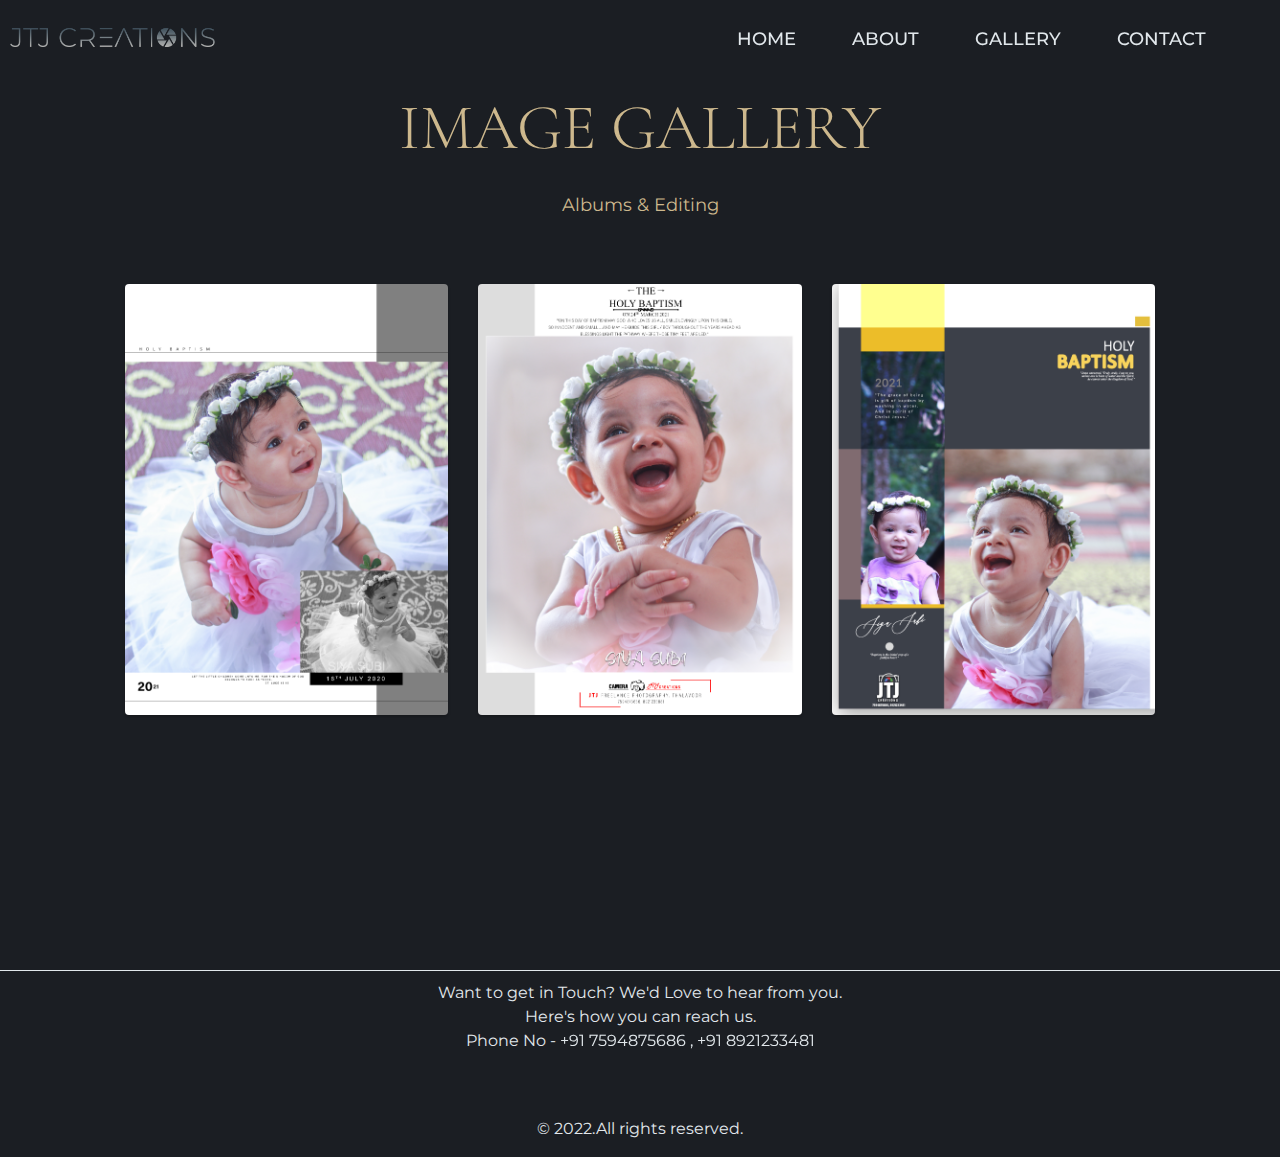
==== albums.html @ b892f604 "first commit" ====
<!DOCTYPE html>
<html lang="en">
<head>
    <meta charset="UTF-8">
    <meta http-equiv="X-UA-Compatible" content="IE=edge">
    <meta name="viewport" content="width=device-width, initial-scale=1.0">

    <title>Albums & Editing</title>

    <!-- bootstrap css -->
    <link rel="stylesheet" href="https://maxcdn.bootstrapcdn.com/bootstrap/4.0.0/css/bootstrap.min.css" integrity="sha384-Gn5384xqQ1aoWXA+058RXPxPg6fy4IWvTNh0E263XmFcJlSAwiGgFAW/dAiS6JXm" crossorigin="anonymous" />


    <!-- <link rel="stylesheet" href="https://maxcdn.bootstrapcdn.com/bootstrap/3.3.7/css/bootstrap.min.css"> -->
    <link rel="stylesheet" href="https://cdnjs.cloudflare.com/ajax/libs/baguettebox.js/1.8.1/baguetteBox.min.css">
    <link rel="stylesheet" href="gallery-grid.css">

    <!-- font awsome -->
    <link rel="stylesheet" href="https://cdnjs.cloudflare.com/ajax/libs/font-awesome/6.2.0/css/all.min.css" integrity="sha512-xh6O/CkQoPOWDdYTDqeRdPCVd1SpvCA9XXcUnZS2FmJNp1coAFzvtCN9BmamE+4aHK8yyUHUSCcJHgXloTyT2A==" crossorigin="anonymous" referrerpolicy="no-referrer">

    <link rel="stylesheet" href="button.css">

    <link rel="stylesheet" href="variables.css"> 
    
</head>
<body>
    <header class="head-jtj">
        <div class="row">
            <div class="col-md-5 col-6 p-4">
              <a href="index.html" style="text-decoration: none;"><img src="./img/logo MM.png" width="auto" height="30" class="d-inline-block align-top" alt=""></a>
            </div>

            <div class="col-md-7 col-6 my-auto top-bar">
                <nav class="navbar navbar-expand-lg navbar-light">
                  <button class="navbar-toggler ml-auto" type="button" data-toggle="collapse" data-target="#navbarNav" aria-controls="navbarNav" aria-expanded="false" aria-label="Toggle navigation">
                    <span class="ham-icon"><i class="fa-solid fa-bars"></i></span>
                  </button>
                    <div class="collapse navbar-collapse" id="navbarNav">
                      <ul class="navbar-nav ml-auto nav-jtj">
                        <li class="nav-item ml-auto underline-anime first after">
                          <a class="nav-link " href="index.html#home">HOME</a>
                        </li>
                        <li class="nav-item ml-auto underline-anime first after">
                          <a class="nav-link" href="index.html#about">ABOUT</a>
                        </li>
                        <li class="nav-item ml-auto underline-anime first after">
                          <a class="nav-link" href="index.html#gallery">GALLERY</a>
                        </li>
                        <li class="nav-item ml-auto underline-anime first after">
                          <a class="nav-link" href="index.html#contact">CONTACT</a>
                        </li>
                      </ul>
                    </div>
                  </nav>

            </div>

        </div>
    </header>

    <div class="body">
        <div class="container gallery-container">

            <h1>IMAGE GALLERY</h1>
    
            <p class="page-description text-center">Albums & Editing</p>
            
            <div class="tz-gallery">
    
                <div class="row">
                    <div class="col-sm-6 col-md-4">
                        <a class="lightbox" href="gallery/album/1.jpg">
                            <img src="gallery/album/1.jpg" alt="">
                        </a>
                    </div>
                    <div class="col-sm-6 col-md-4">
                        <a class="lightbox" href="gallery/album/cover_page.jpg">
                            <img src="gallery/album/cover_page.jpg" alt="">
                        </a>
                    </div>
                    <div class="col-sm-12 col-md-4">
                        <a class="lightbox" href="gallery/album/end_page.jpg">
                            <img src="gallery/album/end_page.jpg" alt="">
                        </a>
                    </div>
                    <div class="col-sm-6 col-md-4">
                        <a class="lightbox" href="gallery/album/11.jpg">
                            <img src="gallery/album/11.jpg" alt="">
                        </a>
                    </div>
                    <div class="col-sm-6 col-md-4">
                        <a class="lightbox" href="gallery/album/12.jpg">
                            <img src="gallery/album/12.jpg" alt="">
                        </a>
                    </div>
                    <div class="col-sm-6 col-md-4">
                        <a class="lightbox" href="gallery/album/bapt20.JPG">
                            <img src="gallery/album/bapt20.JPG" alt="">
                        </a>
                    </div>
                    <div class="col-sm-6 col-md-4">
                        <a class="lightbox" href="gallery/album/bapt21.JPG">
                            <img src="gallery/album/bapt21.JPG" alt="">
                        </a>
                    </div>
                    <div class="col-sm-6 col-md-4">
                        <a class="lightbox" href="gallery/album/bapt22.JPG">
                            <img src="gallery/album/bapt22.JPG" alt="">
                        </a>
                    </div>
                    <div class="col-sm-6 col-md-4">
                        <a class="lightbox" href="gallery/album/bapt23.JPG">
                            <img src="gallery/album/bapt23.JPG" alt="">
                        </a>
                    </div>
                </div>
    
            </div>
    
        </div>
    </div>

    <footer id="footer">
        <div class="container-fluid footer">
          <div class="row">
            <div class="col-12">
              <p>
                Want to get in Touch? We'd Love to hear from you.<br>Here's how you can reach us.
                <br>Phone No - <a href="tel:+917594875686" class="contact-description-mail underline-anime first after">+91 7594875686 ,</a>
                <a href="tel:+918921233481" class="contact-description-mail underline-anime first after">+91 8921233481</a>
              </p>
            </div>
          </div>
          <div class="row">
            <div class="col-12">
              <a href="https://www.facebook.com/profile.php?id=100076379604525" class="footer-icons"><i class="fa-brands fa-facebook-f"></i></a>
              <a href="https://www.instagram.com/jtjcreations_" class="footer-icons"><i class="fab fa-instagram"></i></a>
              <a href="https://wa.me/917594906242?text=" class="footer-icons"><i class="fa-brands fa-whatsapp"></i></a>
              <a href="mailto:jtjcreations2020@gmail.com" class="footer-icons"><i class="fa-solid fa-envelope"></i></a> <br><br>
              <p>&copy; 2022.All rights reserved.</p>
            </div>
          </div>
        </div>
      </footer>

    <!-- bootstrap javascript -->
    
    <script src="https://code.jquery.com/jquery-3.2.1.slim.min.js"
    integrity="sha384-KJ3o2DKtIkvYIK3UENzmM7KCkRr/rE9/Qpg6aAZGJwFDMVNA/GpGFF93hXpG5KkN"
    crossorigin="anonymous"></script>
    <script src="https://cdnjs.cloudflare.com/ajax/libs/popper.js/1.12.9/umd/popper.min.js"
    integrity="sha384-ApNbgh9B+Y1QKtv3Rn7W3mgPxhU9K/ScQsAP7hUibX39j7fakFPskvXusvfa0b4Q"
    crossorigin="anonymous"></script>
    <script src="https://maxcdn.bootstrapcdn.com/bootstrap/4.0.0/js/bootstrap.min.js"
    integrity="sha384-JZR6Spejh4U02d8jOt6vLEHfe/JQGiRRSQQxSfFWpi1MquVdAyjUar5+76PVCmYl"
    crossorigin="anonymous"></script> 

    <script src="galleryscript.js"></script>

    <script src="https://cdnjs.cloudflare.com/ajax/libs/baguettebox.js/1.8.1/baguetteBox.min.js"></script>
    <script>
        baguetteBox.run('.tz-gallery');
    </script>

</body>
</html>
---- gallery-grid.css ----
*{
    margin: 0;
    padding: 0; 
    border: none;
    outline: none;   
    font-family: var(--font-family);
    scroll-behavior: smooth;
    box-sizing: border-box;
}

.body {
    background: var(--bg-body);
    min-height: 100vh;
}

/* .container.gallery-container {
    background: linear-gradient(225deg, #181b20, #1d2025);
    box-shadow:  -20px 20px 60px #171a1e,20px -20px 60px #1f2328;
    color: var(--color-primary);
    min-height: 100vh;
    border-radius: 20px;
    
} */

.head-jtj{
    position: fixed;
    z-index: 2;
    width: 100%;
    background: var(--bg-body);
    top: 0;
}

.nav-jtj{
    font-size: 17px;
    padding-right: 30px;
}

.nav-jtj li{
    padding: 0px 20px;
}

.top-bar .navbar .nav-jtj li a{
    color: var(--color-light);
}

.top-bar .navbar .nav-jtj li:hover a{
    color: var(--color-light);
} 


.top-bar .navbar button{
    color: var(--color-light);
}

.nav-item{
    font-weight: 500;
    font-size: large;
}


.gallery-container h1 {
    padding-top: 20px;
    text-align: center;
    margin-top: 70px;
    font-family: var(--font-family-head);
    font-weight: 300;
    font-size: 4rem;
    color: var(--color-secondary);
}


.gallery-container p.page-description {
    text-align: center;
    max-width: 800px;
    margin: 25px auto;
    color: var(--color-secondary);
    font-size: 18px;
}

.tz-gallery {
    padding: 40px;
}

.tz-gallery .lightbox img {
    width: 100%;
    margin-bottom: 30px;
    transition: 0.2s ease-in-out;
    box-shadow: 0 2px 3px rgba(0,0,0,0.2);
}


.tz-gallery .lightbox img:hover {
    transform: scale(1.05);
    box-shadow: 0 8px 15px rgba(0,0,0,0.3);
}

.tz-gallery img {
    border-radius: 4px;
}

.baguetteBox-button {
    background-color: transparent !important;
}

footer{
    background: var(--bg-body);
    border-top: 1px solid var(--color-light);
    padding-top: 10px;
    text-align: center;
}

footer .footer p{
    color: var(--color-light);
}

.footer-icons{
    color: var(--color-light);
    padding: 15px;
}

.footer-icons:hover{
    color: var(--color-secondary);
}

.contact-description-mail{
    color: var(--color-light);
}


@media(max-width: 768px) {
    body {
        padding: 0;
    }

    .container.gallery-container {
        border-radius: 0;
    }
}
---- button.css ----
/* button underline animation style */

.underline-anime,.underline-anime:visited,.underline-anime:hover,.underline-anime:active{
  -webkit-backface-visibility:hidden;
          backface-visibility:hidden;
	position:relative;
  transition:0.5s color ease;
	text-decoration:none;
}
.underline-anime:hover{
	color: var(--color-light);
}
.underline-anime.before:before,.underline-anime.after:after{
  content: "";
  transition:0.5s all ease;
  -webkit-backface-visibility:hidden;
          backface-visibility:hidden;
  position:absolute;
}
.underline-anime.before:before{
  top:-0.25em;
}
.underline-anime.after:after{
  bottom:-0.25em;
}
.underline-anime.before:before,.underline-anime.after:after{
  height:0.15rem;
  width:0;
  background: var(--color-light);
}
.underline-anime.first:after{
  left:0;
}

.underline-anime.before:hover:before,.underline-anime.after:hover:after{
  width:100%;
}


/* .tenth.before:before{
  top:-0.25em;
}
.tenth.after:after{
  bottom:-0.25em;
}

.square{
  box-sizing:border-box;
  margin-left:-0.4em;
  position:relative;
  overflow:hidden;
}
.square .underline-anime{
  position:static;
  padding:0.2em 1.5em;
}
.square:before,.square:after{
  content: "";
  box-sizing:border-box;
  transition:0.25s all ease;
  -webkit-backface-visibility:hidden;
          backface-visibility:hidden;
  position:absolute;
  width:0.15rem;
  height:0;
  background: var(--color-light);
}
.square:before{
  left:0;
  bottom:-0.2em;
}
.square.individual:before{
  transition-delay:0.6s;
}
.square:after{
  right:0;
  top:-0.2em;
}
.square.individual:after{
  transition-delay:0.2s;
}
.square .underline-anime:before{
  left:0;
  transition:0.25s all ease;
}
.square .underline-anime:after{
  right:0;
  transition:0.25s all ease;
}
.square.individual .underline-anime:after{
  transition:0.25s all ease 0.4s;
}
.square:hover:before,.square:hover:after{
  height:calc(100% + 0.4em);
}
.square:hover .underline-anime:before,.square:hover .underline-anime:after{
  width:100%;
} */
---- variables.css ----
@import url('https://fonts.googleapis.com/css2?family=Cormorant+Garamond:wght@500&family=Montserrat&display=swap');
@import url('https://fonts.googleapis.com/css2?family=Lato&family=Rubik&display=swap');
@import url('https://fonts.googleapis.com/css2?family=Cormorant+Garamond:wght@300&display=swap');
@import url('https://fonts.googleapis.com/css2?family=Crimson+Text&display=swap');

:root{
    --bg-body: #1B1E23;
    --color-primary: #DBC277;
    --color-secondary: #CDB88D;
    --color-light: #e2e8ec;
    --color-dark: #1B1E23;
    --background-gradient-dark: linear-gradient(145deg, #181b20, #1d2025);
    --box-shadow: 20px 20px 60px #171a1e,-20px -20px 60px #1f2328;
    --box-shadow-small: 2px 2px 6px #171a1e,-2px -2px 6px #1f2328;
    --font-family: 'Montserrat', sans-serif;
    --font-family-head: 'Cormorant Garamond', serif;
}

[data-theme="dark"]{
    --bg-body: #f5f5f5;
    --color-primary: #3166ac;
    --color-secondary: #3A3560;
    --color-light: #000000;
    --color-dark: #F6FBFF;
    --background-gradient-dark: linear-gradient(145deg, #dde2e6, #ffffff);
    --box-shadow: 20px 20px 60px #d1d5d9,-20px -20px 60px #ffffff;;
    --box-shadow-small: 2px 2px 6px #d1d5d9,-2px -2px 6px #ffffff;
    --font-family: 'Montserrat', sans-serif;
    --font-family-head: 'Crimson Text', serif;
}
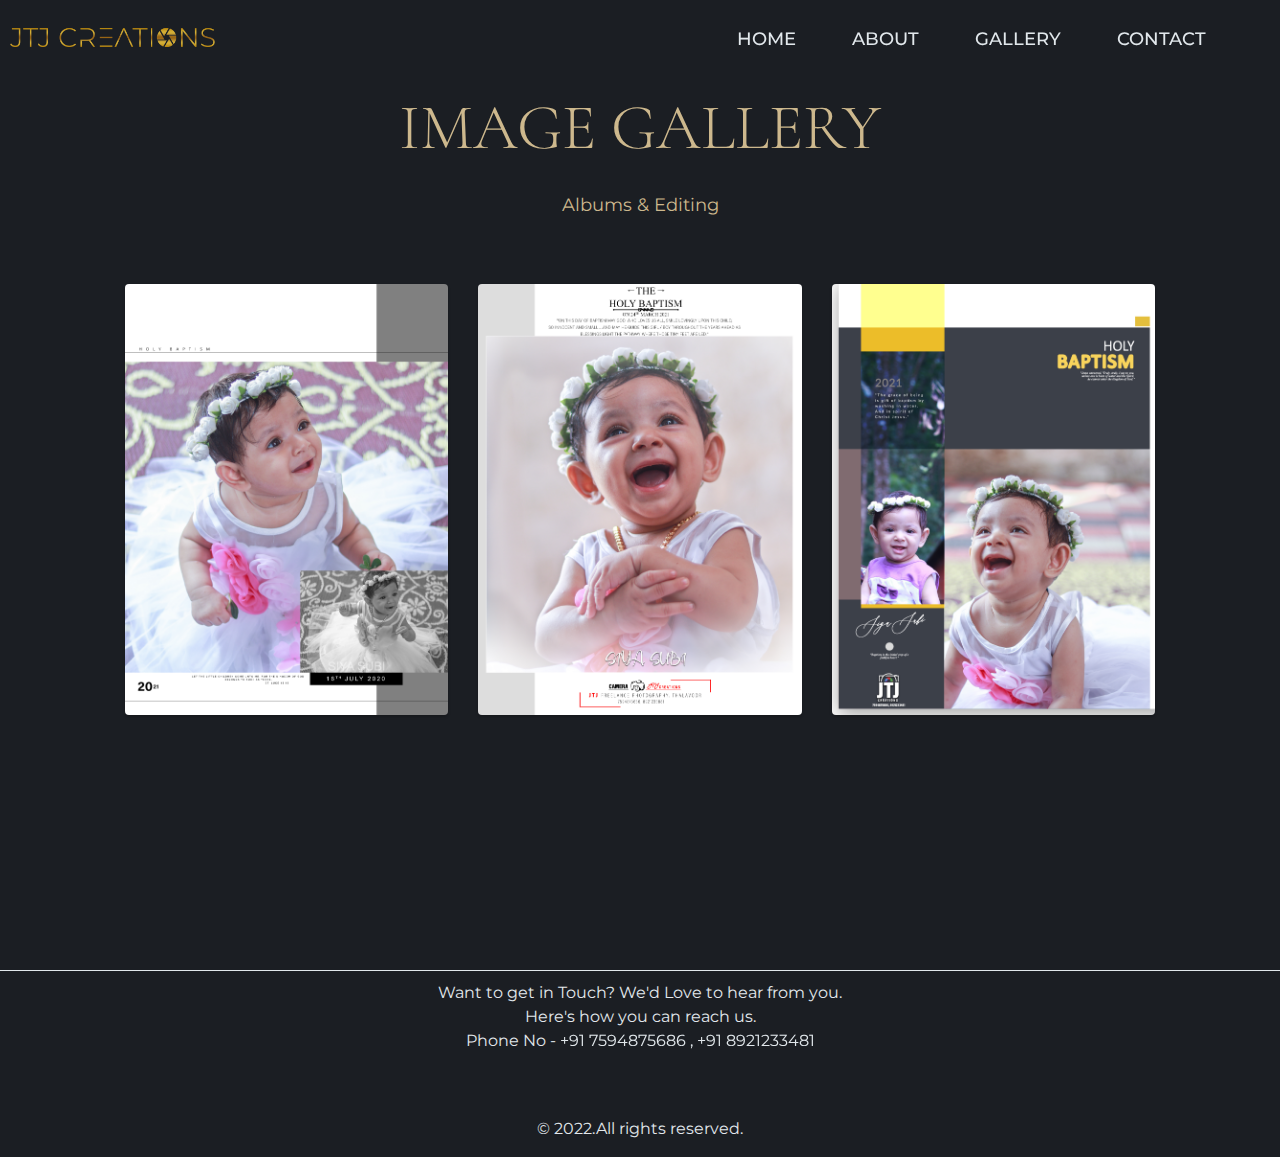
==== commit fe007641: "image gallery nav logo added" ====
--- a/albums.html
+++ b/albums.html
@@ -1,166 +1,214 @@
 <!DOCTYPE html>
 <html lang="en">
-<head>
-    <meta charset="UTF-8">
-    <meta http-equiv="X-UA-Compatible" content="IE=edge">
-    <meta name="viewport" content="width=device-width, initial-scale=1.0">
+  <head>
+    <meta charset="UTF-8" />
+    <meta http-equiv="X-UA-Compatible" content="IE=edge" />
+    <meta name="viewport" content="width=device-width, initial-scale=1.0" />
 
     <title>Albums & Editing</title>
 
     <!-- bootstrap css -->
-    <link rel="stylesheet" href="https://maxcdn.bootstrapcdn.com/bootstrap/4.0.0/css/bootstrap.min.css" integrity="sha384-Gn5384xqQ1aoWXA+058RXPxPg6fy4IWvTNh0E263XmFcJlSAwiGgFAW/dAiS6JXm" crossorigin="anonymous" />
-
+    <link
+      rel="stylesheet"
+      href="https://maxcdn.bootstrapcdn.com/bootstrap/4.0.0/css/bootstrap.min.css"
+      integrity="sha384-Gn5384xqQ1aoWXA+058RXPxPg6fy4IWvTNh0E263XmFcJlSAwiGgFAW/dAiS6JXm"
+      crossorigin="anonymous"
+    />
 
     <!-- <link rel="stylesheet" href="https://maxcdn.bootstrapcdn.com/bootstrap/3.3.7/css/bootstrap.min.css"> -->
-    <link rel="stylesheet" href="https://cdnjs.cloudflare.com/ajax/libs/baguettebox.js/1.8.1/baguetteBox.min.css">
-    <link rel="stylesheet" href="gallery-grid.css">
+    <link
+      rel="stylesheet"
+      href="https://cdnjs.cloudflare.com/ajax/libs/baguettebox.js/1.8.1/baguetteBox.min.css"
+    />
+    <link rel="stylesheet" href="gallery-grid.css" />
 
     <!-- font awsome -->
-    <link rel="stylesheet" href="https://cdnjs.cloudflare.com/ajax/libs/font-awesome/6.2.0/css/all.min.css" integrity="sha512-xh6O/CkQoPOWDdYTDqeRdPCVd1SpvCA9XXcUnZS2FmJNp1coAFzvtCN9BmamE+4aHK8yyUHUSCcJHgXloTyT2A==" crossorigin="anonymous" referrerpolicy="no-referrer">
-
-    <link rel="stylesheet" href="button.css">
-
-    <link rel="stylesheet" href="variables.css"> 
-    
-</head>
-<body>
+    <link
+      rel="stylesheet"
+      href="https://cdnjs.cloudflare.com/ajax/libs/font-awesome/6.2.0/css/all.min.css"
+      integrity="sha512-xh6O/CkQoPOWDdYTDqeRdPCVd1SpvCA9XXcUnZS2FmJNp1coAFzvtCN9BmamE+4aHK8yyUHUSCcJHgXloTyT2A=="
+      crossorigin="anonymous"
+      referrerpolicy="no-referrer"
+    />
+
+    <link rel="stylesheet" href="button.css" />
+
+    <link rel="stylesheet" href="variables.css" />
+  </head>
+  <body>
     <header class="head-jtj">
+      <div class="row">
+        <div class="col-md-5 col-6 p-4">
+          <a href="index.html" style="text-decoration: none"
+            ><img
+              src="./img/logo JTJ.png"
+              width="auto"
+              height="30"
+              class="d-inline-block align-top"
+              alt=""
+          /></a>
+        </div>
+
+        <div class="col-md-7 col-6 my-auto top-bar">
+          <nav class="navbar navbar-expand-lg navbar-light">
+            <button
+              class="navbar-toggler ml-auto"
+              type="button"
+              data-toggle="collapse"
+              data-target="#navbarNav"
+              aria-controls="navbarNav"
+              aria-expanded="false"
+              aria-label="Toggle navigation"
+            >
+              <span class="ham-icon"><i class="fa-solid fa-bars"></i></span>
+            </button>
+            <div class="collapse navbar-collapse" id="navbarNav">
+              <ul class="navbar-nav ml-auto nav-jtj">
+                <li class="nav-item ml-auto underline-anime first after">
+                  <a class="nav-link" href="index.html#home">HOME</a>
+                </li>
+                <li class="nav-item ml-auto underline-anime first after">
+                  <a class="nav-link" href="index.html#about">ABOUT</a>
+                </li>
+                <li class="nav-item ml-auto underline-anime first after">
+                  <a class="nav-link" href="index.html#gallery">GALLERY</a>
+                </li>
+                <li class="nav-item ml-auto underline-anime first after">
+                  <a class="nav-link" href="index.html#contact">CONTACT</a>
+                </li>
+              </ul>
+            </div>
+          </nav>
+        </div>
+      </div>
+    </header>
+
+    <div class="body">
+      <div class="container gallery-container">
+        <h1>IMAGE GALLERY</h1>
+
+        <p class="page-description text-center">Albums & Editing</p>
+
+        <div class="tz-gallery">
+          <div class="row">
+            <div class="col-sm-6 col-md-4">
+              <a class="lightbox" href="gallery/album/1.jpg">
+                <img src="gallery/album/1.jpg" alt="" />
+              </a>
+            </div>
+            <div class="col-sm-6 col-md-4">
+              <a class="lightbox" href="gallery/album/cover_page.jpg">
+                <img src="gallery/album/cover_page.jpg" alt="" />
+              </a>
+            </div>
+            <div class="col-sm-12 col-md-4">
+              <a class="lightbox" href="gallery/album/end_page.jpg">
+                <img src="gallery/album/end_page.jpg" alt="" />
+              </a>
+            </div>
+            <div class="col-sm-6 col-md-4">
+              <a class="lightbox" href="gallery/album/11.jpg">
+                <img src="gallery/album/11.jpg" alt="" />
+              </a>
+            </div>
+            <div class="col-sm-6 col-md-4">
+              <a class="lightbox" href="gallery/album/12.jpg">
+                <img src="gallery/album/12.jpg" alt="" />
+              </a>
+            </div>
+            <div class="col-sm-6 col-md-4">
+              <a class="lightbox" href="gallery/album/bapt20.JPG">
+                <img src="gallery/album/bapt20.JPG" alt="" />
+              </a>
+            </div>
+            <div class="col-sm-6 col-md-4">
+              <a class="lightbox" href="gallery/album/bapt21.JPG">
+                <img src="gallery/album/bapt21.JPG" alt="" />
+              </a>
+            </div>
+            <div class="col-sm-6 col-md-4">
+              <a class="lightbox" href="gallery/album/bapt22.JPG">
+                <img src="gallery/album/bapt22.JPG" alt="" />
+              </a>
+            </div>
+            <div class="col-sm-6 col-md-4">
+              <a class="lightbox" href="gallery/album/bapt23.JPG">
+                <img src="gallery/album/bapt23.JPG" alt="" />
+              </a>
+            </div>
+          </div>
+        </div>
+      </div>
+    </div>
+
+    <footer id="footer">
+      <div class="container-fluid footer">
         <div class="row">
-            <div class="col-md-5 col-6 p-4">
-              <a href="index.html" style="text-decoration: none;"><img src="./img/logo MM.png" width="auto" height="30" class="d-inline-block align-top" alt=""></a>
-            </div>
-
-            <div class="col-md-7 col-6 my-auto top-bar">
-                <nav class="navbar navbar-expand-lg navbar-light">
-                  <button class="navbar-toggler ml-auto" type="button" data-toggle="collapse" data-target="#navbarNav" aria-controls="navbarNav" aria-expanded="false" aria-label="Toggle navigation">
-                    <span class="ham-icon"><i class="fa-solid fa-bars"></i></span>
-                  </button>
-                    <div class="collapse navbar-collapse" id="navbarNav">
-                      <ul class="navbar-nav ml-auto nav-jtj">
-                        <li class="nav-item ml-auto underline-anime first after">
-                          <a class="nav-link " href="index.html#home">HOME</a>
-                        </li>
-                        <li class="nav-item ml-auto underline-anime first after">
-                          <a class="nav-link" href="index.html#about">ABOUT</a>
-                        </li>
-                        <li class="nav-item ml-auto underline-anime first after">
-                          <a class="nav-link" href="index.html#gallery">GALLERY</a>
-                        </li>
-                        <li class="nav-item ml-auto underline-anime first after">
-                          <a class="nav-link" href="index.html#contact">CONTACT</a>
-                        </li>
-                      </ul>
-                    </div>
-                  </nav>
-
-            </div>
-
-        </div>
-    </header>
-
-    <div class="body">
-        <div class="container gallery-container">
-
-            <h1>IMAGE GALLERY</h1>
-    
-            <p class="page-description text-center">Albums & Editing</p>
-            
-            <div class="tz-gallery">
-    
-                <div class="row">
-                    <div class="col-sm-6 col-md-4">
-                        <a class="lightbox" href="gallery/album/1.jpg">
-                            <img src="gallery/album/1.jpg" alt="">
-                        </a>
-                    </div>
-                    <div class="col-sm-6 col-md-4">
-                        <a class="lightbox" href="gallery/album/cover_page.jpg">
-                            <img src="gallery/album/cover_page.jpg" alt="">
-                        </a>
-                    </div>
-                    <div class="col-sm-12 col-md-4">
-                        <a class="lightbox" href="gallery/album/end_page.jpg">
-                            <img src="gallery/album/end_page.jpg" alt="">
-                        </a>
-                    </div>
-                    <div class="col-sm-6 col-md-4">
-                        <a class="lightbox" href="gallery/album/11.jpg">
-                            <img src="gallery/album/11.jpg" alt="">
-                        </a>
-                    </div>
-                    <div class="col-sm-6 col-md-4">
-                        <a class="lightbox" href="gallery/album/12.jpg">
-                            <img src="gallery/album/12.jpg" alt="">
-                        </a>
-                    </div>
-                    <div class="col-sm-6 col-md-4">
-                        <a class="lightbox" href="gallery/album/bapt20.JPG">
-                            <img src="gallery/album/bapt20.JPG" alt="">
-                        </a>
-                    </div>
-                    <div class="col-sm-6 col-md-4">
-                        <a class="lightbox" href="gallery/album/bapt21.JPG">
-                            <img src="gallery/album/bapt21.JPG" alt="">
-                        </a>
-                    </div>
-                    <div class="col-sm-6 col-md-4">
-                        <a class="lightbox" href="gallery/album/bapt22.JPG">
-                            <img src="gallery/album/bapt22.JPG" alt="">
-                        </a>
-                    </div>
-                    <div class="col-sm-6 col-md-4">
-                        <a class="lightbox" href="gallery/album/bapt23.JPG">
-                            <img src="gallery/album/bapt23.JPG" alt="">
-                        </a>
-                    </div>
-                </div>
-    
-            </div>
-    
-        </div>
-    </div>
-
-    <footer id="footer">
-        <div class="container-fluid footer">
-          <div class="row">
-            <div class="col-12">
-              <p>
-                Want to get in Touch? We'd Love to hear from you.<br>Here's how you can reach us.
-                <br>Phone No - <a href="tel:+917594875686" class="contact-description-mail underline-anime first after">+91 7594875686 ,</a>
-                <a href="tel:+918921233481" class="contact-description-mail underline-anime first after">+91 8921233481</a>
-              </p>
-            </div>
+          <div class="col-12">
+            <p>
+              Want to get in Touch? We'd Love to hear from you.<br />Here's how
+              you can reach us. <br />Phone No -
+              <a
+                href="tel:+917594875686"
+                class="contact-description-mail underline-anime first after"
+                >+91 7594875686 ,</a
+              >
+              <a
+                href="tel:+918921233481"
+                class="contact-description-mail underline-anime first after"
+                >+91 8921233481</a
+              >
+            </p>
           </div>
-          <div class="row">
-            <div class="col-12">
-              <a href="https://www.facebook.com/profile.php?id=100076379604525" class="footer-icons"><i class="fa-brands fa-facebook-f"></i></a>
-              <a href="https://www.instagram.com/jtjcreations_" class="footer-icons"><i class="fab fa-instagram"></i></a>
-              <a href="https://wa.me/917594906242?text=" class="footer-icons"><i class="fa-brands fa-whatsapp"></i></a>
-              <a href="mailto:jtjcreations2020@gmail.com" class="footer-icons"><i class="fa-solid fa-envelope"></i></a> <br><br>
-              <p>&copy; 2022.All rights reserved.</p>
-            </div>
+        </div>
+        <div class="row">
+          <div class="col-12">
+            <a
+              href="https://www.facebook.com/profile.php?id=100076379604525"
+              class="footer-icons"
+              ><i class="fa-brands fa-facebook-f"></i
+            ></a>
+            <a
+              href="https://www.instagram.com/jtjcreations_"
+              class="footer-icons"
+              ><i class="fab fa-instagram"></i
+            ></a>
+            <a href="https://wa.me/917594906242?text=" class="footer-icons"
+              ><i class="fa-brands fa-whatsapp"></i
+            ></a>
+            <a href="mailto:jtjcreations2020@gmail.com" class="footer-icons"
+              ><i class="fa-solid fa-envelope"></i
+            ></a>
+            <br /><br />
+            <p>&copy; 2022.All rights reserved.</p>
           </div>
         </div>
-      </footer>
+      </div>
+    </footer>
 
     <!-- bootstrap javascript -->
-    
-    <script src="https://code.jquery.com/jquery-3.2.1.slim.min.js"
-    integrity="sha384-KJ3o2DKtIkvYIK3UENzmM7KCkRr/rE9/Qpg6aAZGJwFDMVNA/GpGFF93hXpG5KkN"
-    crossorigin="anonymous"></script>
-    <script src="https://cdnjs.cloudflare.com/ajax/libs/popper.js/1.12.9/umd/popper.min.js"
-    integrity="sha384-ApNbgh9B+Y1QKtv3Rn7W3mgPxhU9K/ScQsAP7hUibX39j7fakFPskvXusvfa0b4Q"
-    crossorigin="anonymous"></script>
-    <script src="https://maxcdn.bootstrapcdn.com/bootstrap/4.0.0/js/bootstrap.min.js"
-    integrity="sha384-JZR6Spejh4U02d8jOt6vLEHfe/JQGiRRSQQxSfFWpi1MquVdAyjUar5+76PVCmYl"
-    crossorigin="anonymous"></script> 
+
+    <script
+      src="https://code.jquery.com/jquery-3.2.1.slim.min.js"
+      integrity="sha384-KJ3o2DKtIkvYIK3UENzmM7KCkRr/rE9/Qpg6aAZGJwFDMVNA/GpGFF93hXpG5KkN"
+      crossorigin="anonymous"
+    ></script>
+    <script
+      src="https://cdnjs.cloudflare.com/ajax/libs/popper.js/1.12.9/umd/popper.min.js"
+      integrity="sha384-ApNbgh9B+Y1QKtv3Rn7W3mgPxhU9K/ScQsAP7hUibX39j7fakFPskvXusvfa0b4Q"
+      crossorigin="anonymous"
+    ></script>
+    <script
+      src="https://maxcdn.bootstrapcdn.com/bootstrap/4.0.0/js/bootstrap.min.js"
+      integrity="sha384-JZR6Spejh4U02d8jOt6vLEHfe/JQGiRRSQQxSfFWpi1MquVdAyjUar5+76PVCmYl"
+      crossorigin="anonymous"
+    ></script>
 
     <script src="galleryscript.js"></script>
 
     <script src="https://cdnjs.cloudflare.com/ajax/libs/baguettebox.js/1.8.1/baguetteBox.min.js"></script>
     <script>
-        baguetteBox.run('.tz-gallery');
+      baguetteBox.run('.tz-gallery');
     </script>
-
-</body>
+  </body>
 </html>
--- a/button.css
+++ b/button.css
@@ -1,42 +1,50 @@
-
 /* button underline animation style */
 
-.underline-anime,.underline-anime:visited,.underline-anime:hover,.underline-anime:active{
-  -webkit-backface-visibility:hidden;
-          backface-visibility:hidden;
-	position:relative;
-  transition:0.5s color ease;
-	text-decoration:none;
+.underline-anime,
+.underline-anime:visited,
+.underline-anime:hover,
+.underline-anime:active {
+  -webkit-backface-visibility: hidden;
+  backface-visibility: hidden;
+  position: relative;
+  transition: 0.5s color ease;
+  text-decoration: none;
 }
-.underline-anime:hover{
-	color: var(--color-light);
+.underline-anime:hover {
+  color: var(--color-light);
 }
-.underline-anime.before:before,.underline-anime.after:after{
-  content: "";
-  transition:0.5s all ease;
-  -webkit-backface-visibility:hidden;
-          backface-visibility:hidden;
-  position:absolute;
+.underline-anime.before:before,
+.underline-anime.after:after {
+  content: '';
+  transition: 0.5s all ease;
+  -webkit-backface-visibility: hidden;
+  backface-visibility: hidden;
+  position: absolute;
 }
-.underline-anime.before:before{
-  top:-0.25em;
+.underline-anime.before:before {
+  top: -0.25em;
 }
-.underline-anime.after:after{
-  bottom:-0.25em;
+.underline-anime.after:after {
+  bottom: -0.25em;
 }
-.underline-anime.before:before,.underline-anime.after:after{
-  height:0.15rem;
-  width:0;
+.underline-anime.before:before,
+.underline-anime.after:after {
+  height: 0.15rem;
+  width: 0;
   background: var(--color-light);
 }
-.underline-anime.first:after{
-  left:0;
+.underline-anime.first:after {
+  left: 0;
 }
 
-.underline-anime.before:hover:before,.underline-anime.after:hover:after{
-  width:100%;
+.underline-anime.before:hover:before,
+.underline-anime.after:hover:after {
+  width: 100%;
 }
 
+.image-slider-link:hover {
+  color: #fff;
+}
 
 /* .tenth.before:before{
   top:-0.25em;
@@ -96,4 +104,4 @@
 }
 .square:hover .underline-anime:before,.square:hover .underline-anime:after{
   width:100%;
-} */+} */
